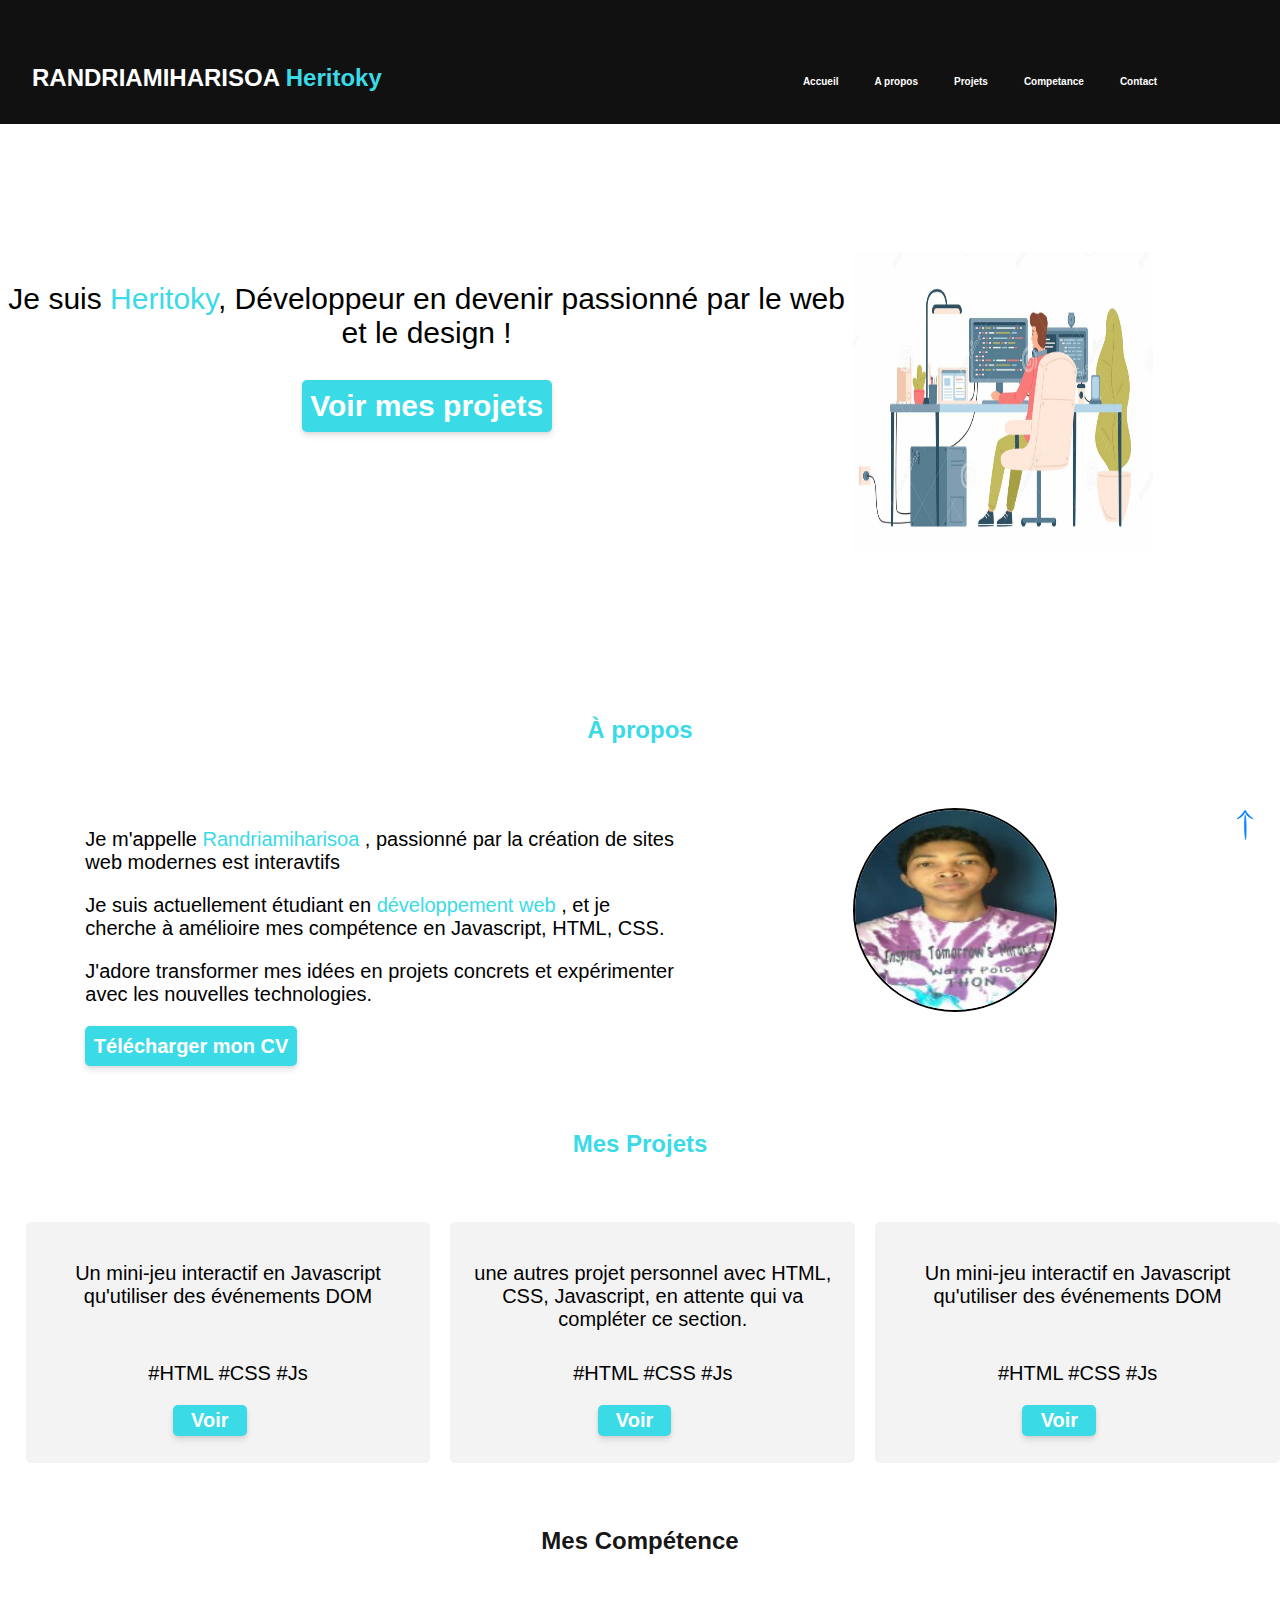
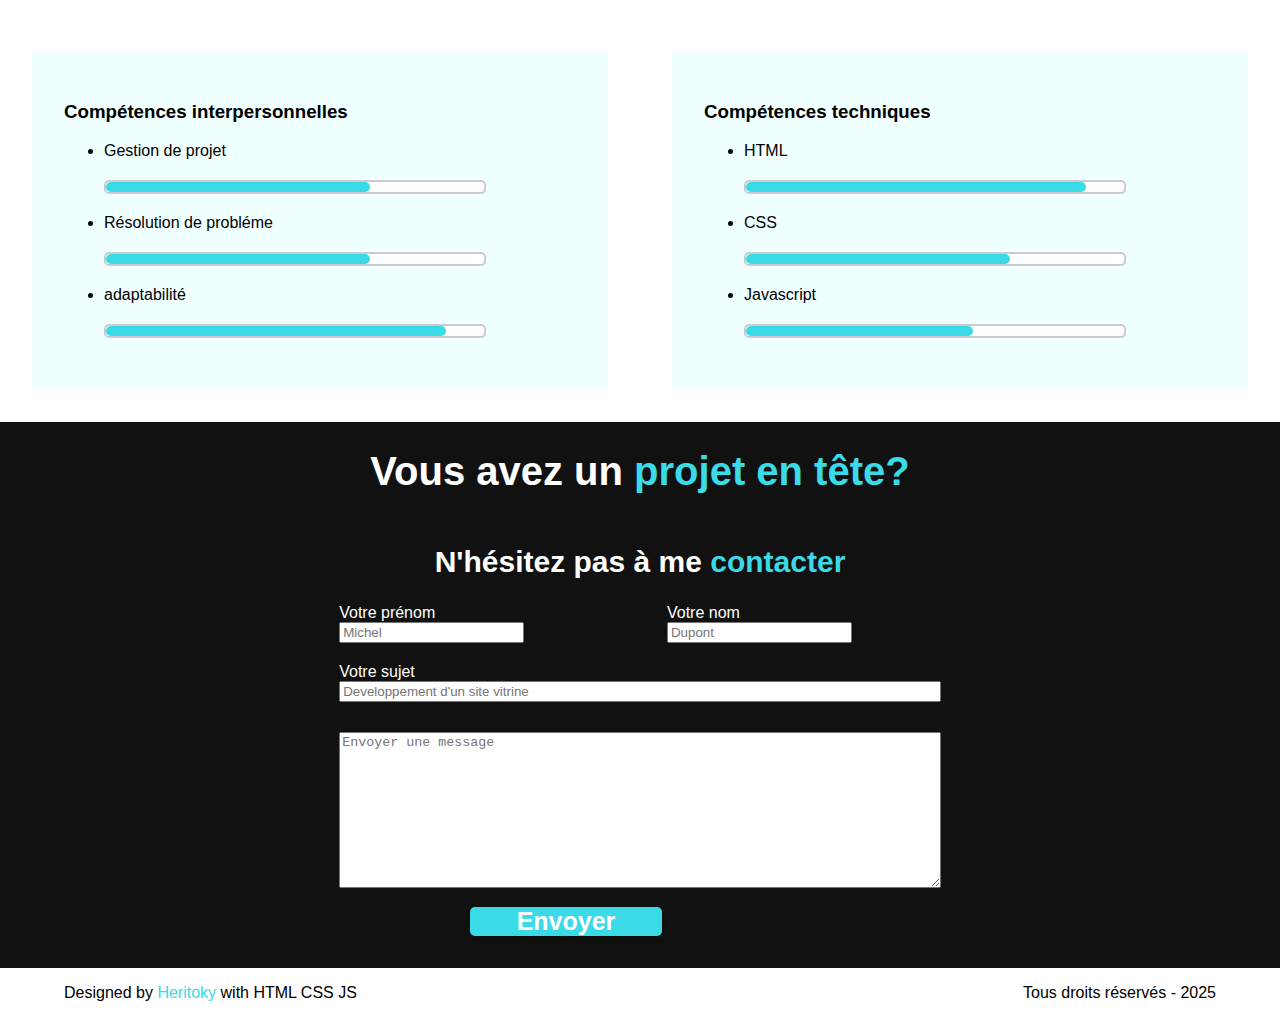
==== index.html @ a468dcb0 "Premier commit" ====
<!DOCTYPE html>
<html lang="en">
<head>
    <meta charset="UTF-8">
    <meta name="viewport" content="width=device-width, initial-scale=1.0">
    <title>Developpeur junior</title>
    <link rel="stylesheet" href="index.css">
</head>
<body>

    <header>
        <h2>RANDRIAMIHARISOA <span id="Prenom">Heritoky</span></h2>
        
        <nav>
            <ul>
                <li><a href="#accueil">Accueil</a></li>
                <li><a href="#A_propos">A propos</a></li>
                <li><a href="#Mes_Projets">Projets</a></li>
                <li><a href="#competence">Competance</a></li>
                <li><a href="#Contact">Contact</a></li>
            </ul>
        </nav>
    </header>

    <main>

       <section id="accueil">
        <div class="acc01">
            <p>Je suis <span id="Prenom">Heritoky</span>, Développeur en devenir
                passionné par le web et le design !
            </p>
                <a href="#Mes_Projets">
                    <button class="Mes_Projets_button boutton_hover style_commun"> Voir mes projets</button>
                </a>
        </div>
        <div class="acc02">
            <img src="asset/program.jpg" alt="dcliq">
        </div>
            
            
       </section>

        <section id="A_propos">
            <h2 class="Titre">&Agrave; propos</h2>
            <div class="apropos_contenu">
                <div >
                    <p>Je m'appelle <span> Randriamiharisoa </span>  , passionné par la 
                        création de sites web modernes est interavtifs
                    </p>
                    <p>
                        Je suis actuellement étudiant en <span>développement web </span> ,
                        et je cherche à amélioire mes compétence en Javascript, HTML, CSS.
                    </p>
                    <p>
                        J'adore transformer mes idées en projets concrets et expérimenter 
                        avec les nouvelles technologies.
                    </p>
                    <a href="asset/cv.pdf" download>
                        <button class="download-btn boutton_hover style_commun">Télécharger mon CV</button>
                    </a>
                </div>
                <div>
                    <img src="asset/hery01.jpg" alt="Photos_profil" id="PDP">
                </div>
            </div>
        </section>

        <section id="Mes_Projets">
            <h2 class="Titre">Mes Projets</h2>
            <div class="projets">
                <div class="Projet01 taille_Projet">
                    <p class="paragraphe_projet">
                        Un mini-jeu interactif en Javascript qu'utiliser des événements DOM
                    </p>
                    <p> #HTML #CSS #Js</p>
                    <a href="pages_project/project01.html">
                        <button type="button" class="boutton_voir boutton_hover style_commun">Voir</button>
                    </a>
                </div>
                <div class="Projet03 taille_Projet">
                    <p class="paragraphe_projet">
                        une autres projet personnel avec HTML, CSS, Javascript, en attente qui va compléter
                        ce section.
                        
                    </p>
                    <p> #HTML #CSS #Js</p>
                    <a href="pages_project/project02.html">
                        <button type="button" class="boutton_voir boutton_hover style_commun">Voir</button>
                    </a>
                </div>
                <div class="Projet02 taille_Projet">
                    <p class="paragraphe_projet">
                        Un mini-jeu interactif en Javascript qu'utiliser des événements DOM
                    </p>
                    <p> #HTML #CSS #Js</p>
                    <a href="pages_project/project03.html">
                        <button type="button" class="boutton_voir boutton_hover style_commun">Voir</button>
                    </a>
                </div>
            </div>

        </section>

        <section id="competence">
            <h2 class="Titre Titre_noir">Mes Compétence</h2>
            <div class="Tous_competence">
                <div class="Competance_inter">
                    <h3>Compétences interpersonnelles</h3>
                    <ul>
                        <li>Gestion de projet</li>
                        <div class="Competance01-container">
                            <div class="bar-competence comptence_projet"></div>
                        </div>
                        <li>Résolution de probléme</li>
                        <div class="Competance01-container">
                            <div class="bar-competence comptence_Probleme"></div>
                        </div>
                        <li>adaptabilité</li>
                        <div class="Competance01-container">
                            <div class="bar-competence comptence_adaptabilité"></div>
                        </div>
                    </ul>
                
                </div>
                <div class="Competance_tec">
                    <h3>Compétences techniques</h3>
                    <ul>
                        <li>HTML</li>
                        <div class="Competance01-container">
                            <div class="bar-competence comptence_html"></div>
                        </div>
                        <li>CSS</li>
                        <div class="Competance01-container">
                            <div class="bar-competence comptence_css"></div>
                        </div>
                        <li>Javascript</li>
                        <div class="Competance01-container">
                            <div class="bar-competence comptence_js"></div>
                        </div>
                    </ul>
                </div>
            </div>
        </section>

        <section id="Contact">
                <h1> Vous avez un <span> projet en tête?</span></h1>
                <h2>N'hésitez pas à me <span>contacter</span></h2>

                <form action="" class="formulaire">
                    <div class="nom_prenom">
                        <div class="aligne_nom">
                            <Label for="contact_prenom"> Votre prénom</Label>
                            <input type="text" name="contact_prenom" id="contact_prenom" placeholder="Michel">
                        </div>
                        <div class="aligne_nom aligne_premon">
                            <Label for="contact_Nom"> Votre nom</Label>
                            <input type="text" name="contact_Nom" id="contact_Nom" placeholder="Dupont">
                        </div>
                    </div>
                    <div class="sujet">
                        <Label for="contact_Projet">Votre sujet</Label>
                        <input type="text" name="contact_Projet" id="contact_Projet" placeholder="Developpement d'un site vitrine">
                        <textarea name="contact_Projet" id="message" cols="30" rows="10" placeholder="Envoyer une message"></textarea> 
                    </div>
                    <input type="submit" value="Envoyer" class="envoyer-button boutton_hover style_commun">

                </form>
        </section>
        <img src="asset/retour haut.png" alt="retour_en_haut" id="retour_en_haut">
    </main>
    
    <footer>
        <p> Designed by <span>Heritoky </span>
        with HTML CSS JS
        </p>
        <p>Tous droits réservés - 2025</p>

    </footer>
    
    <script src="index.js"></script>
</body>
</html>
---- index.css ----
/* styles.css */
:root{
    --primairy-color: #000000ee;
    --secondary-color: #3adae6;
    --text-color-button: white;
    --radus-button: 5%;
    --bordure-radius-button: 5px;
    --text-color-principale: white;
    --texte-taille-button: 30px;
    --texte-en-gras: bolder;
    --boutton-survoler: rgb(34, 155, 163);


}
body{
    margin: 0;
    padding: 0;
    font-family: Arial, Helvetica, sans-serif;
}
span{
    color: var(--secondary-color)
}



header{
    margin: 0;
    height: 30%;
    background-color: var(--primairy-color);
    color: var(--text-color-principale);
    display: grid;
    grid-template-columns:  2fr 2fr;
    
    

}
#Prenom{
    color: var(--secondary-color);
}
header>nav>ul{
    display: flex;
    justify-content: center;
}
header>nav>ul>li{
       
    padding: 3%;
    padding-top: 10%;
    list-style: none;
    text-decoration: none;
    color: inherit;
    font-weight: var(--texte-en-gras);
    font-size: 10px;
}
header>nav>ul>li:hover{
       
    color: var(--secondary-color);
}
header>nav>ul>li>a{
    text-decoration: none;
    color: inherit;
}
.acc02>img{
       
    width: 300px;
    height: 300px;
    
}

header>h2{
    
    margin: 0;
    padding: 5%;
    padding-top: 10%;
}



/*style de main*/

#accueil{
    height: 400px;
    display: grid;
    grid-template-columns: 2fr 1fr;
    justify-content: center;
    padding-top: 10%;
}
#accueil>div>p{
    font-size: 30px;
    justify-content: center;
}
#accueil>div{
    display: flex;
    flex-direction: column;
 
    text-align: center;
    font-size: 40px;
    
}
.Mes_Projets_button{
    background-color: var(--secondary-color);
    color: var(--text-color-button);
    border: none;
    border-radius: var(--bordure-radius-button);
    font-size: var(--texte-taille-button);
    font-weight: var(--texte-en-gras);
    padding: 1%;
    
    cursor: pointer;
    box-shadow: 0 4px 6px rgba(0, 0, 0, 0.1), 0 1px 3px rgba(0, 0, 0, 0.08);
 
}


/*style a propos*/
.apropos_contenu{
    display: grid;
    grid-template-columns: 2fr 1fr;
    justify-content: center;
}
.apropos_contenu > div >p{
    font-size: 20px;
    margin-left: 10%;
    margin-right: 20%;
}
.download-btn{
    background-color: var(--secondary-color);
    margin-left: 10%;
    margin-right: 20%;
    background-color: var(--secondary-color);
    color: var(--text-color-button);
    border: none;
    border-radius: var(--bordure-radius-button);
    font-size: 20px;
    font-weight: var(--texte-en-gras);
    padding: 1%;
    
   
    
}

#PDP{
    width: 200px;
    height: 200px;
    border: 2px solid black;
    border-radius: 50%;
}
/*style mes projet*/
.projets{
    display: grid;
    grid-template-columns: repeat(auto-fill, minmax(300px, 1fr));
    gap: 20px;
    margin-left: 2%;
    font-size: 20px;
  
}


.boutton_voir{
    background-color: var(--secondary-color);
    margin-left: 10%;
    margin-right: 20%;
    background-color: var(--secondary-color);
    color: var(--text-color-button);
    border: none;
    border-radius: var(--bordure-radius-button);
    font-size: 20px;
    font-weight: var(--texte-en-gras);
    padding: 1%;
    padding-left: 5%;
    padding-right: 5%;
    cursor: pointer;
    
}



/*style section competance */
.Tous_competence{
    display: grid;
    grid-template-columns: 1fr 1fr;
}

.Competance01-container {
    width: 80%;              
    height: 10px;             
    background-color: white; 
    border: 2px solid #ccc;   
    border-radius: 5px;     
    margin: 20px 0;          
}


.bar-competence {
    height: 100%;    
    background-color: var(--secondary-color);  
    border-radius: 5px;     
}


.comptence_html {
    width: 90%; 
}


.comptence_css {
    width: 70%; 
}


.comptence_js {
    width: 60%; 
}

.Competance_inter{
    background-color: azure;
    margin: 5%;
    padding: 5%;
}
.Competance_tec{
    background-color: azure;
    margin: 5%;
    padding: 5%;
}
.comptence_projet , .comptence_Probleme {
    width: 70%;
} 
.comptence_adaptabilité{
    width: 90%;
}

/*contact*/


#Contact{
    background-color: var(--primairy-color);
    color: var(--text-color-button);
    display: flex;
    flex-direction: column;
    justify-content: center;
    align-items: center;
    margin: 0%;

}
#Contact >h1{
    font-size: 40px;

}
#Contact >h2{
    font-size: 30px;

}
.formulaire{
    display: flex;
    flex-direction: column;
    width: 50%;
   
}
.nom_prenom{
    display: flex;
    margin-left: 3%;
    
}
.aligne_nom{
    display: flex;
    flex-direction: column;
}
.aligne_premon{
    margin-left: 23%;
}
.sujet{
    display: flex;
    flex-direction: column;
    margin: 3%;
}

#contact_Projet{
    margin-bottom: 5%;
}
.envoyer-button{
    background-color: var(--secondary-color);
    background-color: var(--secondary-color);
    color: var(--text-color-button);
    border: none;
    border-radius: var(--bordure-radius-button);
    font-size: 25px;
    font-weight: var(--texte-en-gras);
    width: 30%;
    padding: 0;
    margin-left: 150px;
    margin-bottom: 5%;
}
#contact_Projet_message{
    height: 200px;
}

/*style titre*/
.Titre{
    color: var(--secondary-color);
    align-items: center;
    display: flex;
    justify-content: center;
    margin: 5%;
}
.Titre_noir{
    color: var(--primairy-color);
}
/*style effet au boutton et style commun */
.boutton_hover:hover{
    background-color: var(--boutton-survoler);
    box-shadow: 0 6px 12px rgba(0, 0, 0, 0.2), 0 2px 4px rgba(0, 0, 0, 0.14); /* Ombre au survol */
    transform: translateY(-2px);
}
.style_commun{
    cursor: pointer;
    box-shadow: 0 4px 6px rgba(0, 0, 0, 0.1), 0 1px 3px rgba(0, 0, 0, 0.08);
}
.taille_Projet{

    background-color: #f3f3f3;
    border-radius: var(--bordure-radius-button);
    padding: 5%;
    text-align: center;
    height: 200px;

}
.taille_Projet > .paragraphe_projet{
    overflow-y: auto;
    height: 40%;

}
.taille_Projet:hover{
    
    transform: translateY(-5px); 
    box-shadow: 0px 4px 8px rgba(0, 0, 0, 0.3);
}
#retour_en_haut{
    width: 30px;
    height: 30px;
    z-index: 9999;
    cursor: pointer;
    position: fixed;    
    bottom: 60px;       
    right: 20px;
    transform: rotate(90deg)
    
    
}

/*style pour le pied du page*/

footer{
    height: 10%;
    display: flex;
    justify-content: space-between;
    margin-left: 5%;
    margin-right: 5%;
      }
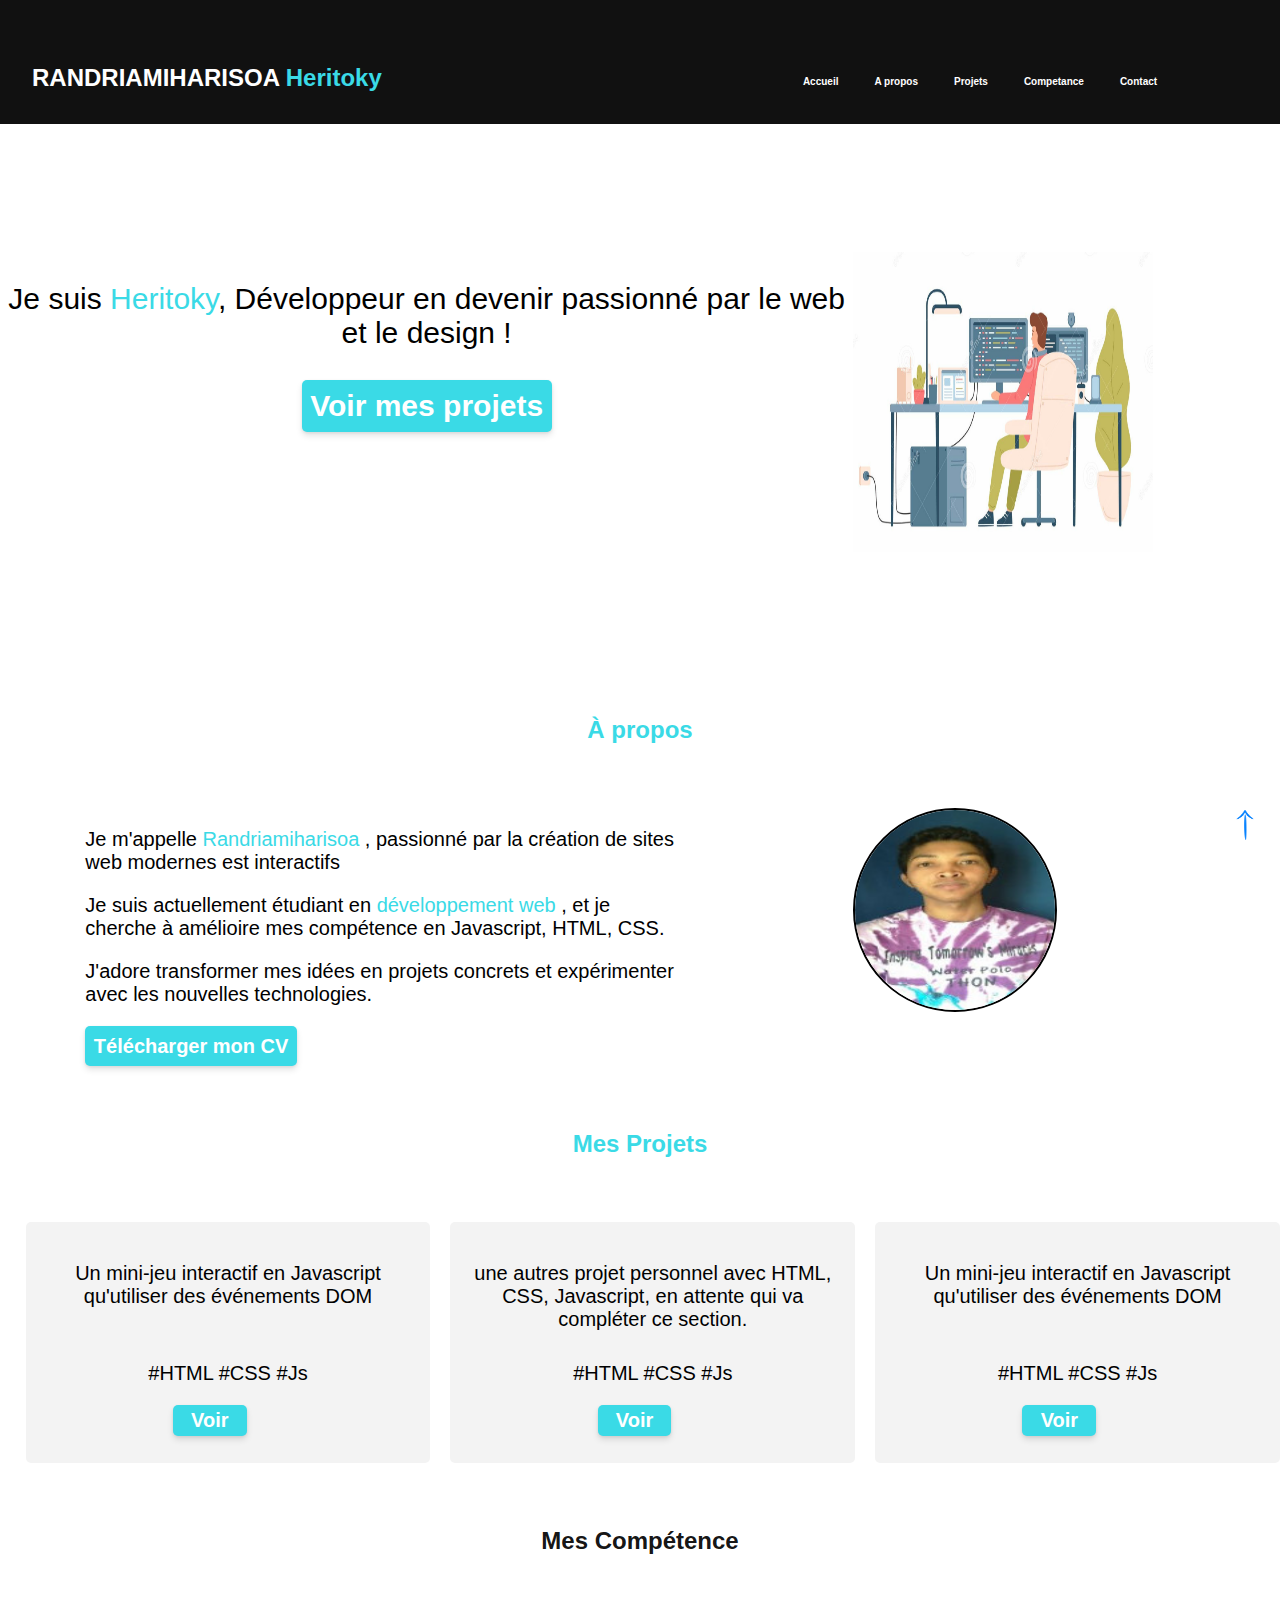
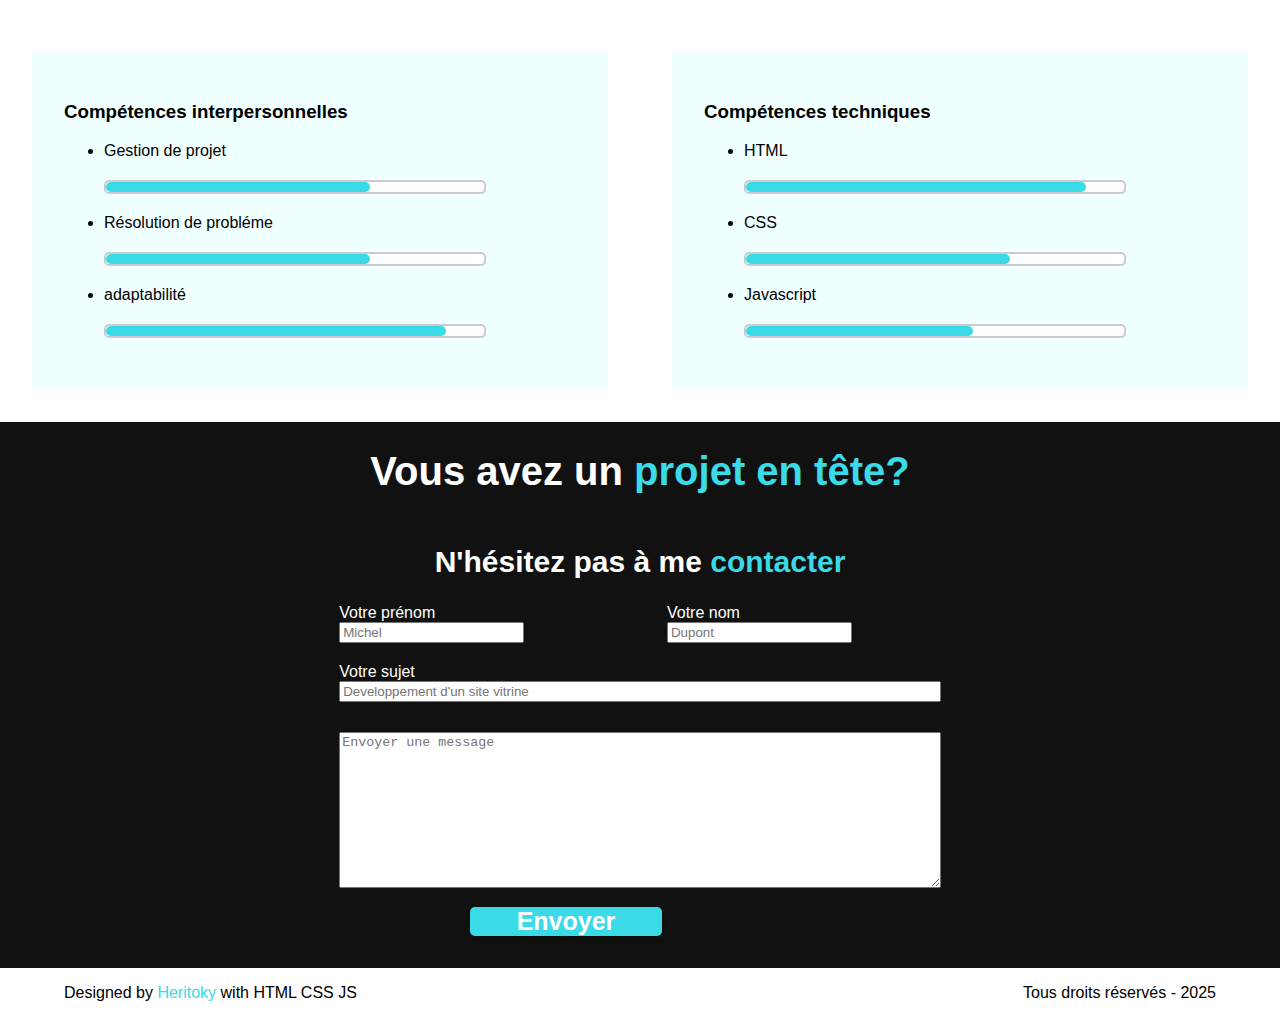
==== commit e999d5e0: "interavtifs en interactifs" ====
--- a/index.html
+++ b/index.html
@@ -45,7 +45,7 @@
             <div class="apropos_contenu">
                 <div >
                     <p>Je m'appelle <span> Randriamiharisoa </span>  , passionné par la 
-                        création de sites web modernes est interavtifs
+                        création de sites web modernes est interactifs
                     </p>
                     <p>
                         Je suis actuellement étudiant en <span>développement web </span> ,
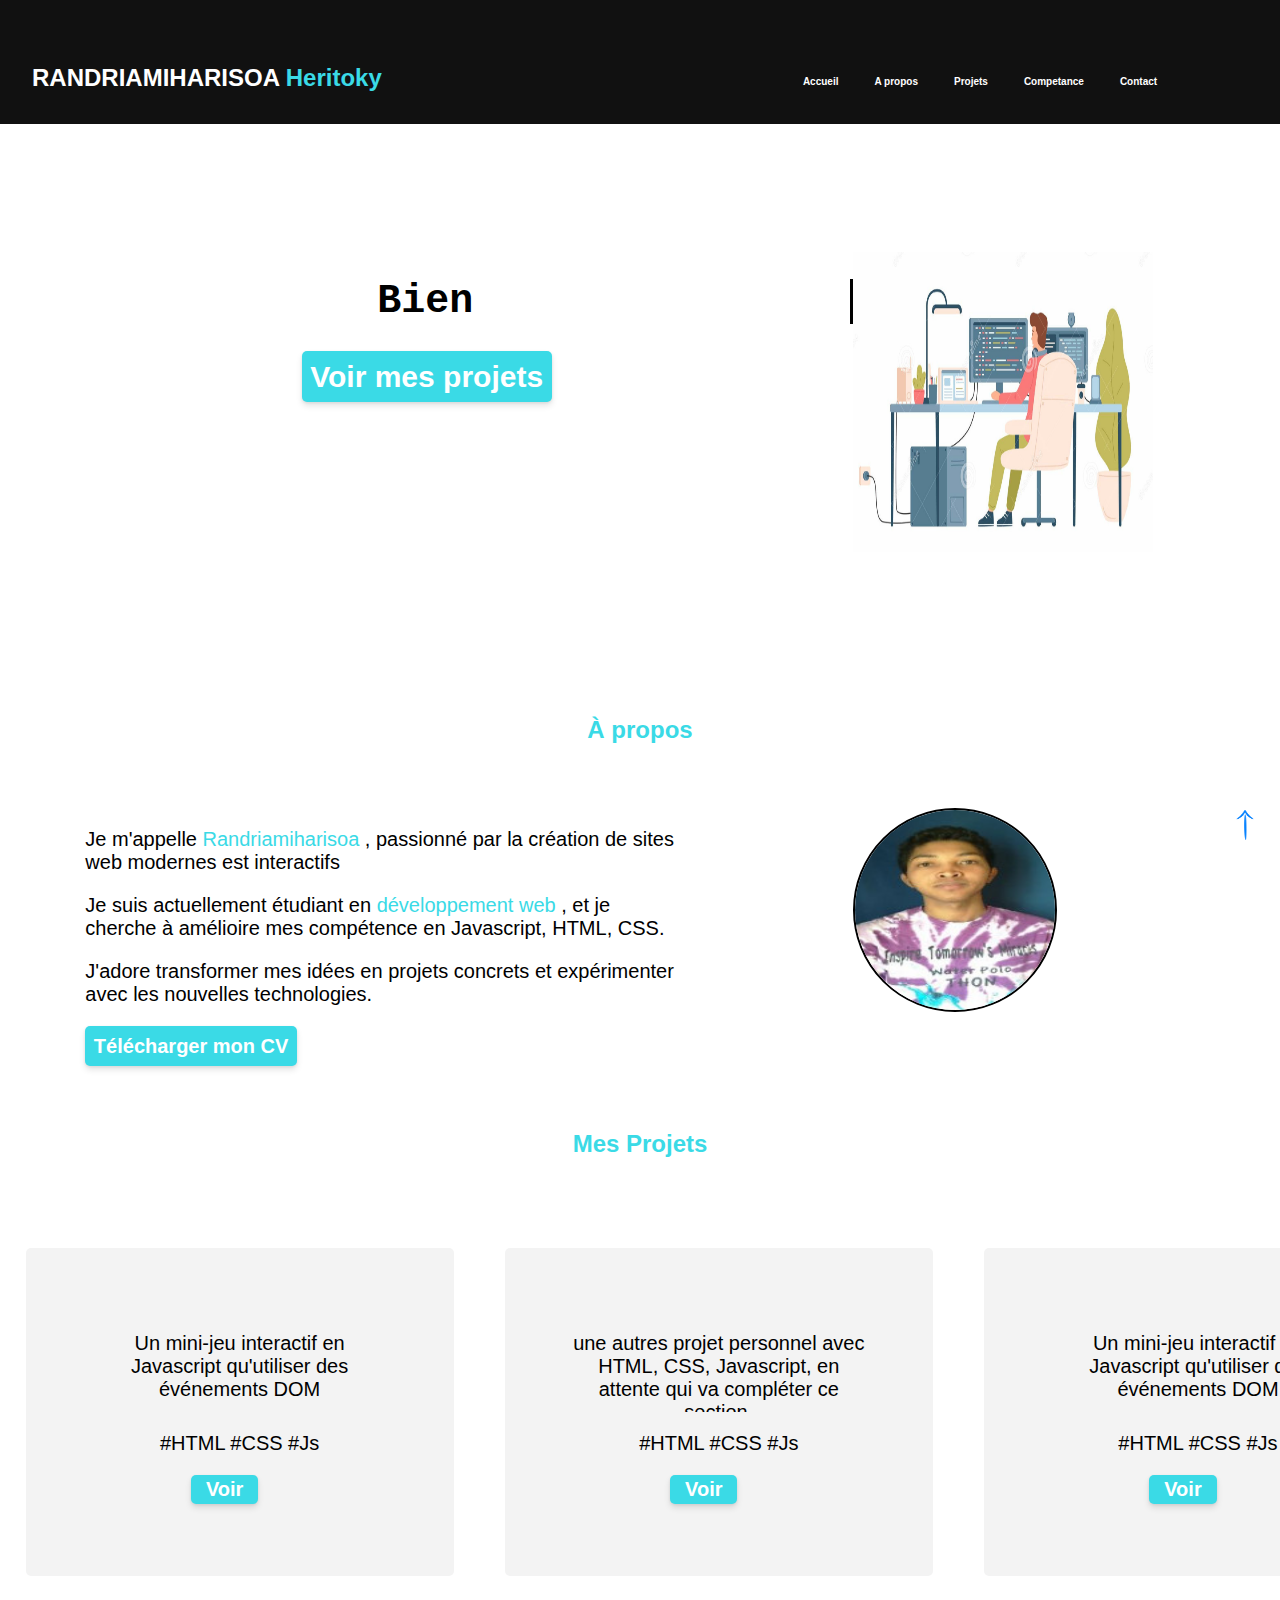
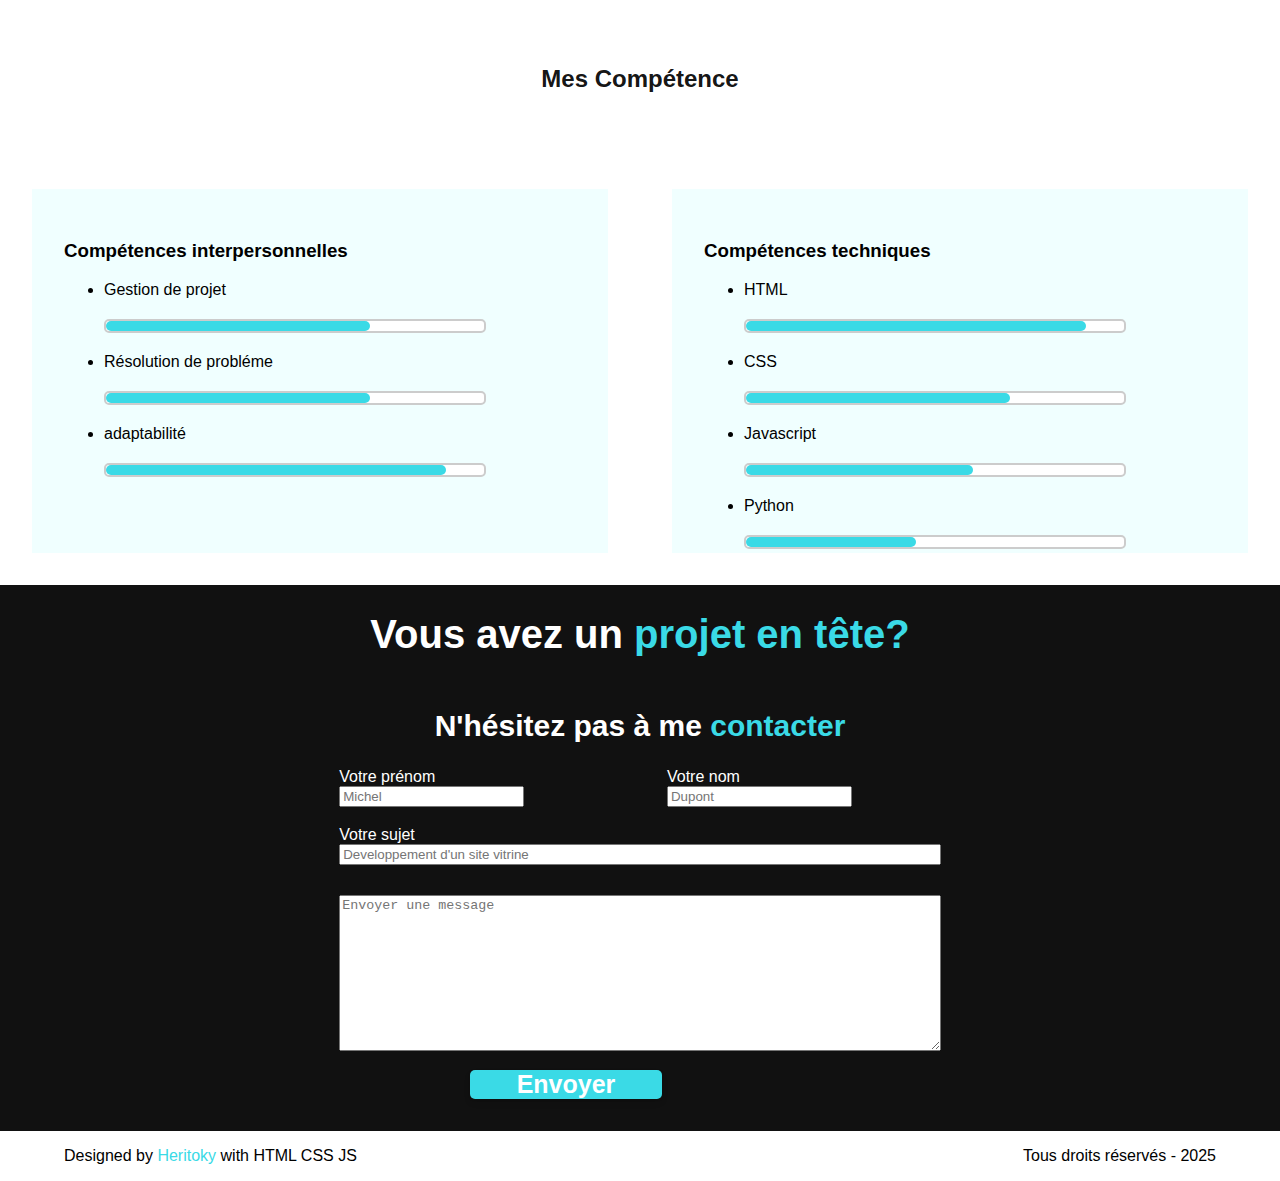
==== commit 8fa3614d: "amelioration01" ====
--- a/index.html
+++ b/index.html
@@ -26,9 +26,8 @@
 
        <section id="accueil">
         <div class="acc01">
-            <p>Je suis <span id="Prenom">Heritoky</span>, Développeur en devenir
-                passionné par le web et le design !
-            </p>
+            <h1 id="typewriter">
+            </h1>
                 <a href="#Mes_Projets">
                     <button class="Mes_Projets_button boutton_hover style_commun"> Voir mes projets</button>
                 </a>
@@ -97,6 +96,24 @@
                         <button type="button" class="boutton_voir boutton_hover style_commun">Voir</button>
                     </a>
                 </div>
+                <div class="Projet04 taille_Projet">
+                    <p class="paragraphe_projet">
+                        Un mini-jeu interactif en Javascript qu'utiliser des événements DOM
+                    </p>
+                    <p> #HTML #CSS #Js</p>
+                    <a href="pages_project/project03.html">
+                        <button type="button" class="boutton_voir boutton_hover style_commun">Voir</button>
+                    </a>
+                </div>
+                <div class="Projet045 taille_Projet">
+                    <p class="paragraphe_projet">
+                        Un mini-jeu interactif en Javascript qu'utiliser des événements DOM
+                    </p>
+                    <p> #HTML #CSS #Js</p>
+                    <a href="pages_project/project03.html">
+                        <button type="button" class="boutton_voir boutton_hover style_commun">Voir</button>
+                    </a>
+                </div>
             </div>
 
         </section>
@@ -137,9 +154,24 @@
                         <div class="Competance01-container">
                             <div class="bar-competence comptence_js"></div>
                         </div>
+                        <li>Python</li>
+                        <div class="Competance01-container">
+                            <div class="bar-competence competence_Py"></div>
+                        </div>
+                        
+                        <li>MySQL</li>
+                        <div class="Competance01-container">
+                            <div class="bar-competence comptence_Mysql"></div>
+                        </div>
+                        <li>Reseaux</li>
+                        <div class="Competance01-container">
+                            <div class="bar-competence competence_Networking"></div>
+                        </div>
+                        
                     </ul>
                 </div>
             </div>
+            
         </section>
 
         <section id="Contact">
--- a/index.css
+++ b/index.css
@@ -146,12 +146,68 @@
 }
 /*style mes projet*/
 .projets{
-    display: grid;
-    grid-template-columns: repeat(auto-fill, minmax(300px, 1fr));
-    gap: 20px;
-    margin-left: 2%;
+    display: flex;
+    flex-direction: row;
     font-size: 20px;
+    animation: slide 60s ease-in-out infinite;
   
+}
+@keyframes slide {
+    0% {
+        transform: translateX(0);
+      }
+      10% {
+        transform: translateX(-25%); /* Défilement rapide */
+      }
+      20% {
+        transform: translateX(-25%); /* S'arrêter ici pendant 5s */
+      }
+      30% {
+        transform: translateX(-50%); /* Défilement du prochain projet */
+      }
+      40% {
+        transform: translateX(-50%); /* S'arrêter ici pendant 5s */
+      }
+      50% {
+        transform: translateX(-100%); /* Défilement du projet suivant */
+      }
+      60% {
+        transform: translateX(-100%); /* Pause à nouveau pendant 5s */
+      }
+      70% {
+        transform: translateX(-150%); /* Défilement du prochain projet */
+      }
+      80% {
+        transform: translateX(-150%); /* Pause encore pendant 5s */
+      }
+      90% {
+        transform: translateX(-200%); /* Dernier défilement */
+      }
+      100% {
+        transform: translateX(-200%); /* Retour à la position initiale */
+      }
+}
+.taille_Projet{
+
+    background-color: #f3f3f3;
+    border-radius: var(--bordure-radius-button);
+    padding: 5%;
+    text-align: center;
+    width: 400px;
+    height: 200px;
+    margin: 2%;
+
+}
+.taille_Projet > .paragraphe_projet{
+    overflow-y: auto;
+    height: 40%;
+    width: 300px;
+
+}
+.taille_Projet:hover{
+    
+    transform: translateY(-5px); 
+    box-shadow: 0px 4px 8px rgba(0, 0, 0, 0.3);
 }
 
 
@@ -210,16 +266,29 @@
 .comptence_js {
     width: 60%; 
 }
+.comptence_Mysql {
+    width: 40%; 
+}
+.competence_Networking{
+    width: 60%; 
+}
+.competence_Py{
+    width: 45%; 
+}
+
 
 .Competance_inter{
     background-color: azure;
     margin: 5%;
     padding: 5%;
+    height: 300px;
 }
 .Competance_tec{
+    height: 300px;
     background-color: azure;
     margin: 5%;
     padding: 5%;
+    overflow-y: auto;
 }
 .comptence_projet , .comptence_Probleme {
     width: 70%;
@@ -314,25 +383,7 @@
     cursor: pointer;
     box-shadow: 0 4px 6px rgba(0, 0, 0, 0.1), 0 1px 3px rgba(0, 0, 0, 0.08);
 }
-.taille_Projet{
-
-    background-color: #f3f3f3;
-    border-radius: var(--bordure-radius-button);
-    padding: 5%;
-    text-align: center;
-    height: 200px;
-
-}
-.taille_Projet > .paragraphe_projet{
-    overflow-y: auto;
-    height: 40%;
-
-}
-.taille_Projet:hover{
-    
-    transform: translateY(-5px); 
-    box-shadow: 0px 4px 8px rgba(0, 0, 0, 0.3);
-}
+
 #retour_en_haut{
     width: 30px;
     height: 30px;
@@ -357,3 +408,31 @@
       }
 
 
+/*typewrite*/
+
+#typewriter{
+    font-family: 'Courier New', Courier, monospace;
+    font-size: 40px;
+    display: inline-block;
+    border-right: 3px solid black;
+    white-space: nowrap;
+    overflow: hidden;
+    animation: barNoir 1s step-end infinite;
+}
+
+
+
+@keyframes barNoir{
+
+    0%{
+        border-color: transparent;
+    }
+    50%{
+        border-color: black;
+    }
+    100%{
+        border-color: transparent;
+    }
+} 
+    
+
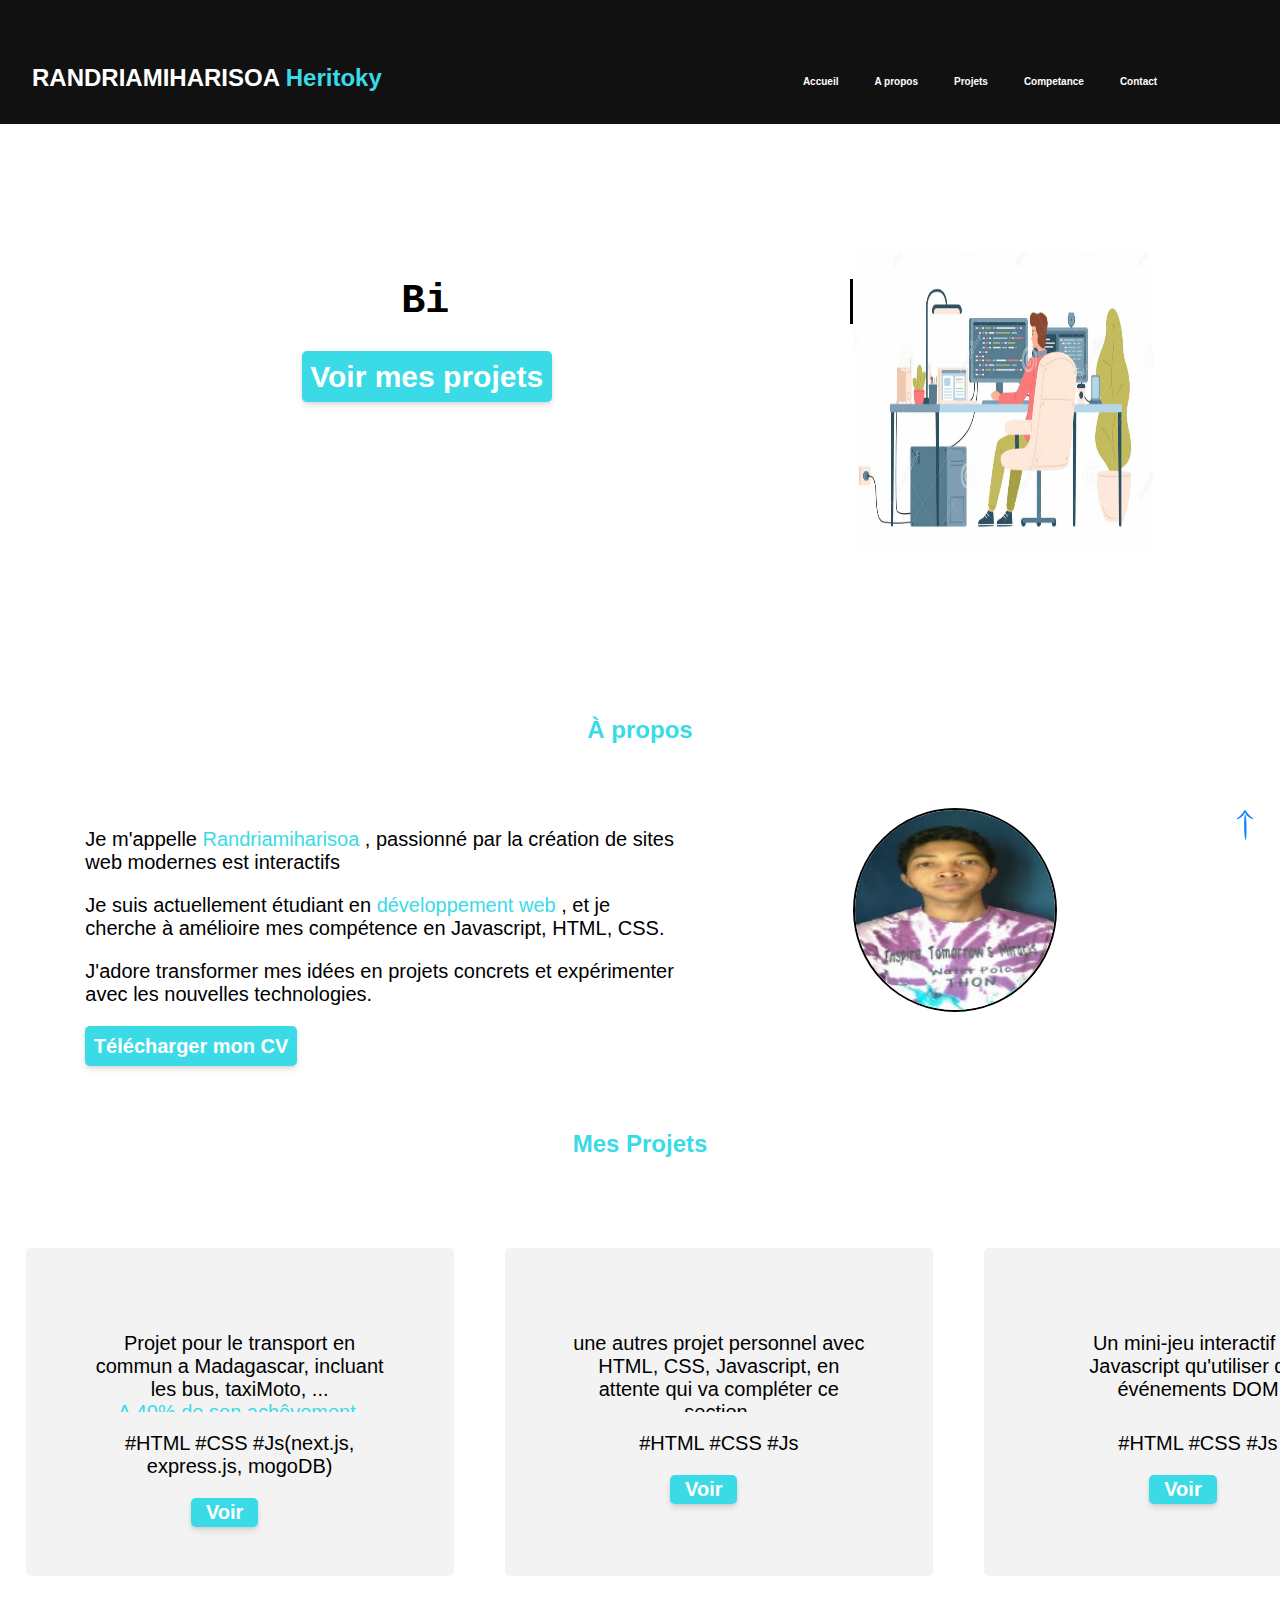
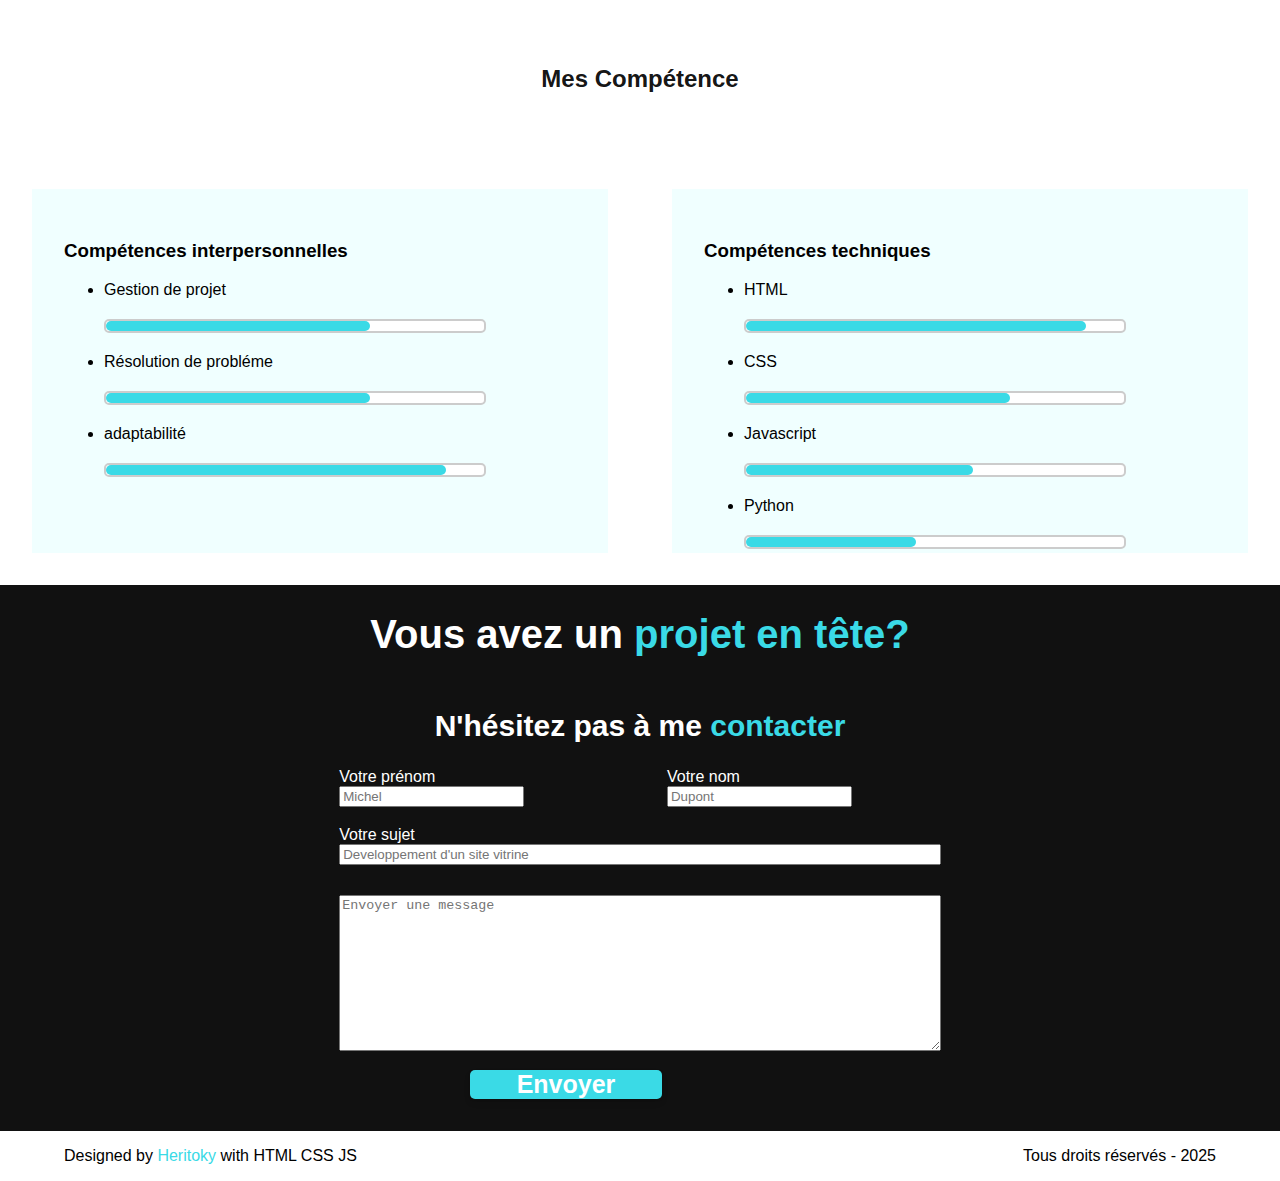
==== commit 336ee7d1: "Ajout du projet" ====
--- a/index.html
+++ b/index.html
@@ -69,9 +69,13 @@
             <div class="projets">
                 <div class="Projet01 taille_Projet">
                     <p class="paragraphe_projet">
-                        Un mini-jeu interactif en Javascript qu'utiliser des événements DOM
-                    </p>
-                    <p> #HTML #CSS #Js</p>
+                        Projet pour le transport en commun a Madagascar,
+                        incluant les bus, taxiMoto, ...</br>
+
+                        <span>A 40% de son achêvement, Interface à ameliorer, backend à commencer</span>
+                    
+                    </p>
+                    <p> #HTML #CSS #Js(next.js, express.js, mogoDB)</p>
                     <a href="pages_project/project01.html">
                         <button type="button" class="boutton_voir boutton_hover style_commun">Voir</button>
                     </a>
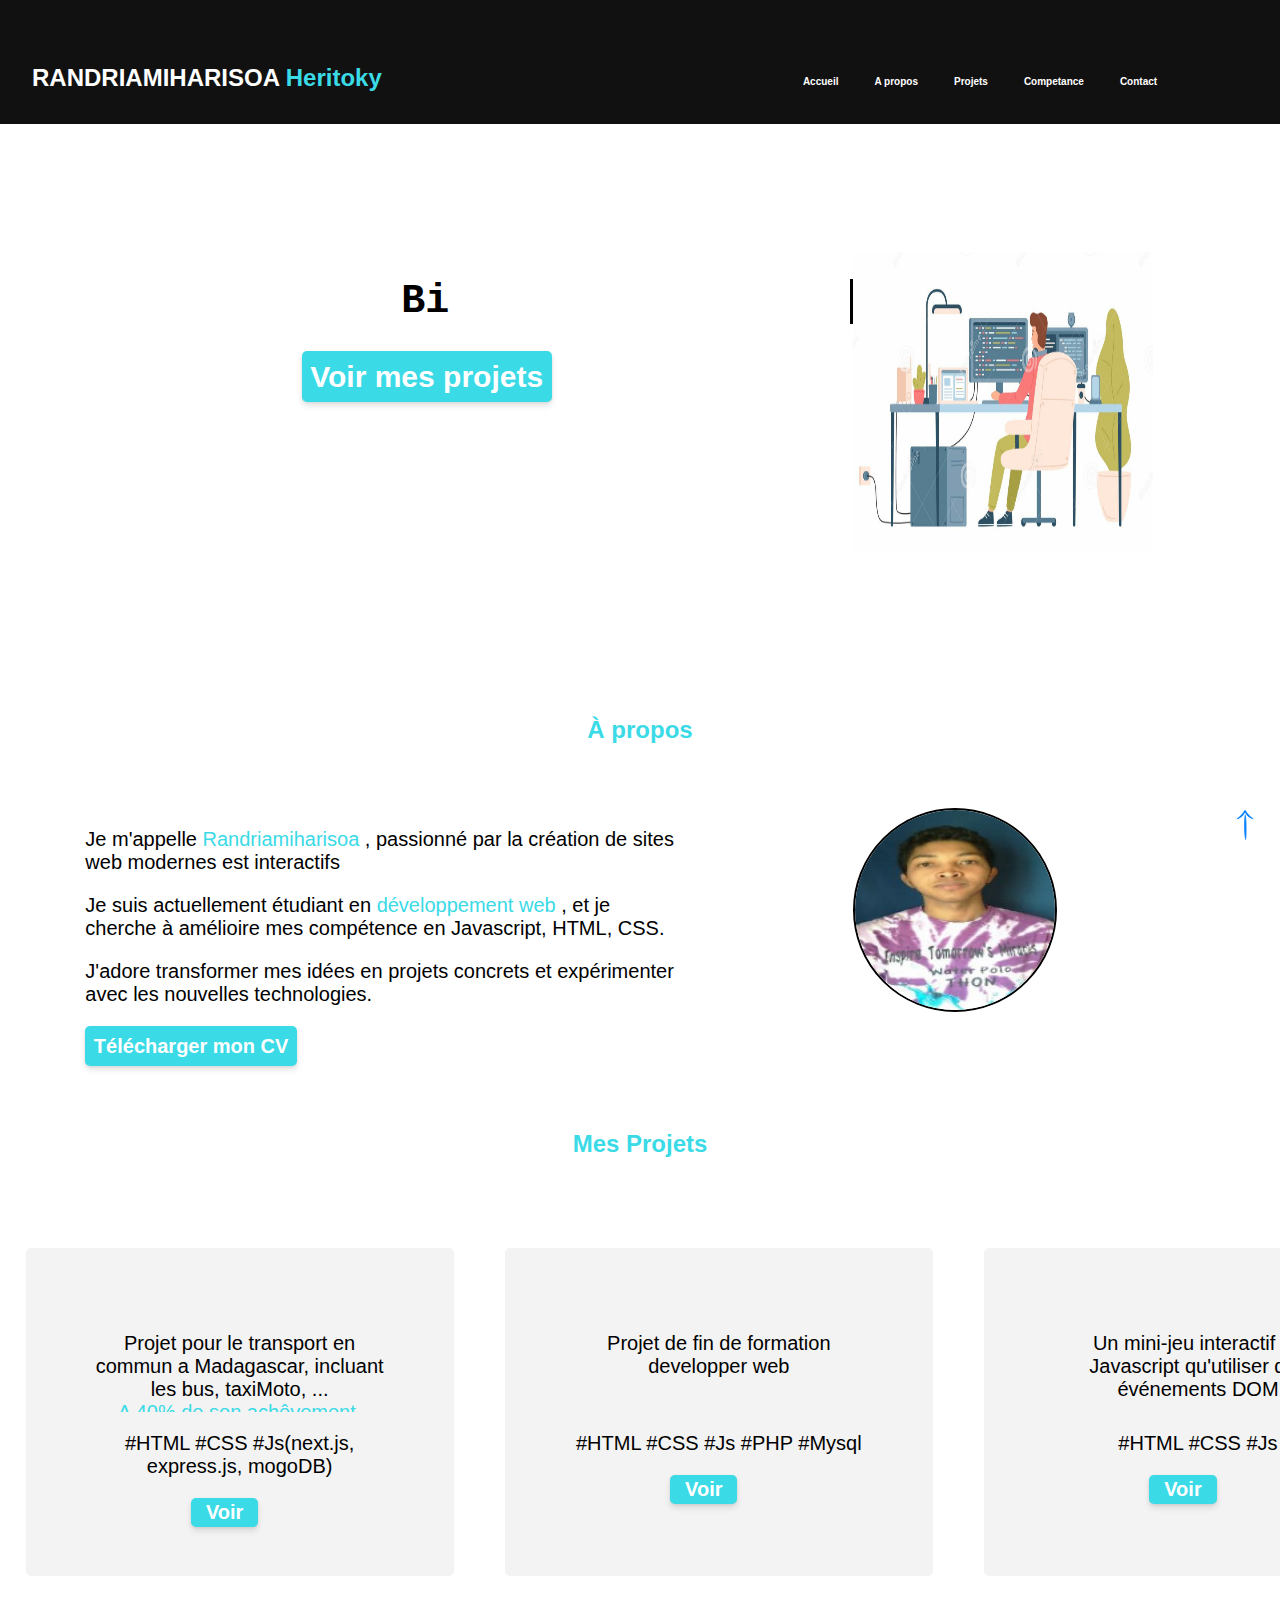
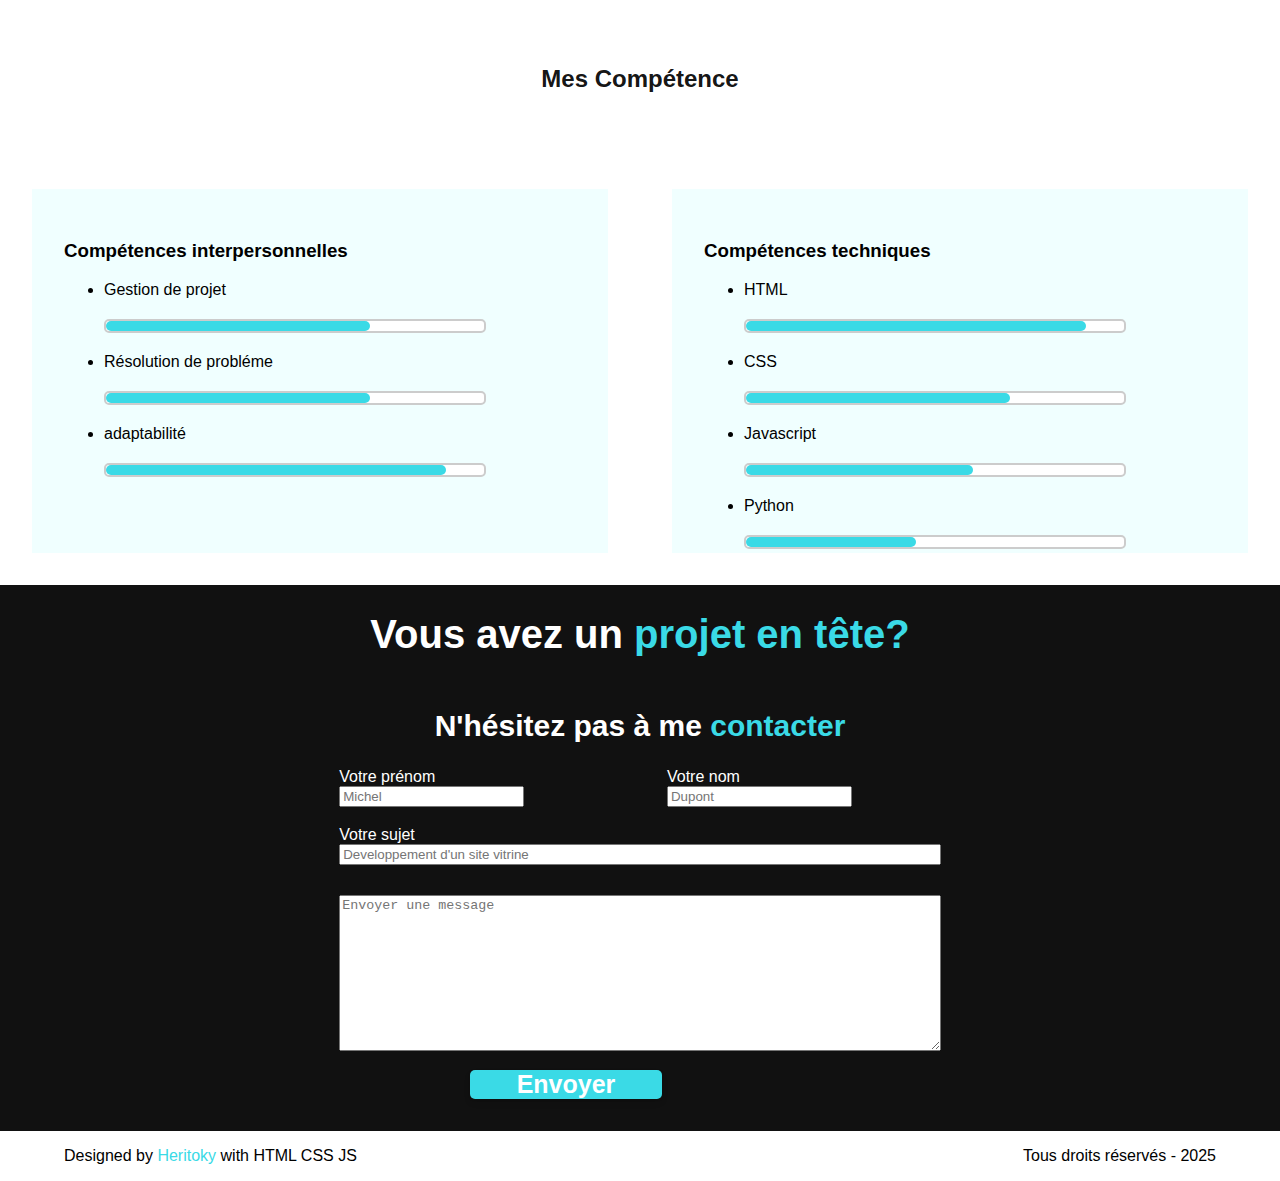
==== commit 150a9626: "projet02" ====
--- a/index.html
+++ b/index.html
@@ -82,11 +82,10 @@
                 </div>
                 <div class="Projet03 taille_Projet">
                     <p class="paragraphe_projet">
-                        une autres projet personnel avec HTML, CSS, Javascript, en attente qui va compléter
-                        ce section.
+                        Projet de fin de formation developper web
                         
                     </p>
-                    <p> #HTML #CSS #Js</p>
+                    <p> #HTML #CSS #Js #PHP #Mysql</p>
                     <a href="pages_project/project02.html">
                         <button type="button" class="boutton_voir boutton_hover style_commun">Voir</button>
                     </a>
--- a/index.css
+++ b/index.css
@@ -149,43 +149,12 @@
     display: flex;
     flex-direction: row;
     font-size: 20px;
-    animation: slide 60s ease-in-out infinite;
-  
-}
+    animation: slide 10s linear infinite;
+}
+
 @keyframes slide {
-    0% {
-        transform: translateX(0);
-      }
-      10% {
-        transform: translateX(-25%); /* Défilement rapide */
-      }
-      20% {
-        transform: translateX(-25%); /* S'arrêter ici pendant 5s */
-      }
-      30% {
-        transform: translateX(-50%); /* Défilement du prochain projet */
-      }
-      40% {
-        transform: translateX(-50%); /* S'arrêter ici pendant 5s */
-      }
-      50% {
-        transform: translateX(-100%); /* Défilement du projet suivant */
-      }
-      60% {
-        transform: translateX(-100%); /* Pause à nouveau pendant 5s */
-      }
-      70% {
-        transform: translateX(-150%); /* Défilement du prochain projet */
-      }
-      80% {
-        transform: translateX(-150%); /* Pause encore pendant 5s */
-      }
-      90% {
-        transform: translateX(-200%); /* Dernier défilement */
-      }
-      100% {
-        transform: translateX(-200%); /* Retour à la position initiale */
-      }
+    0% { transform: translateX(0); }
+    100% { transform: translateX(-50%); }
 }
 .taille_Projet{
 
